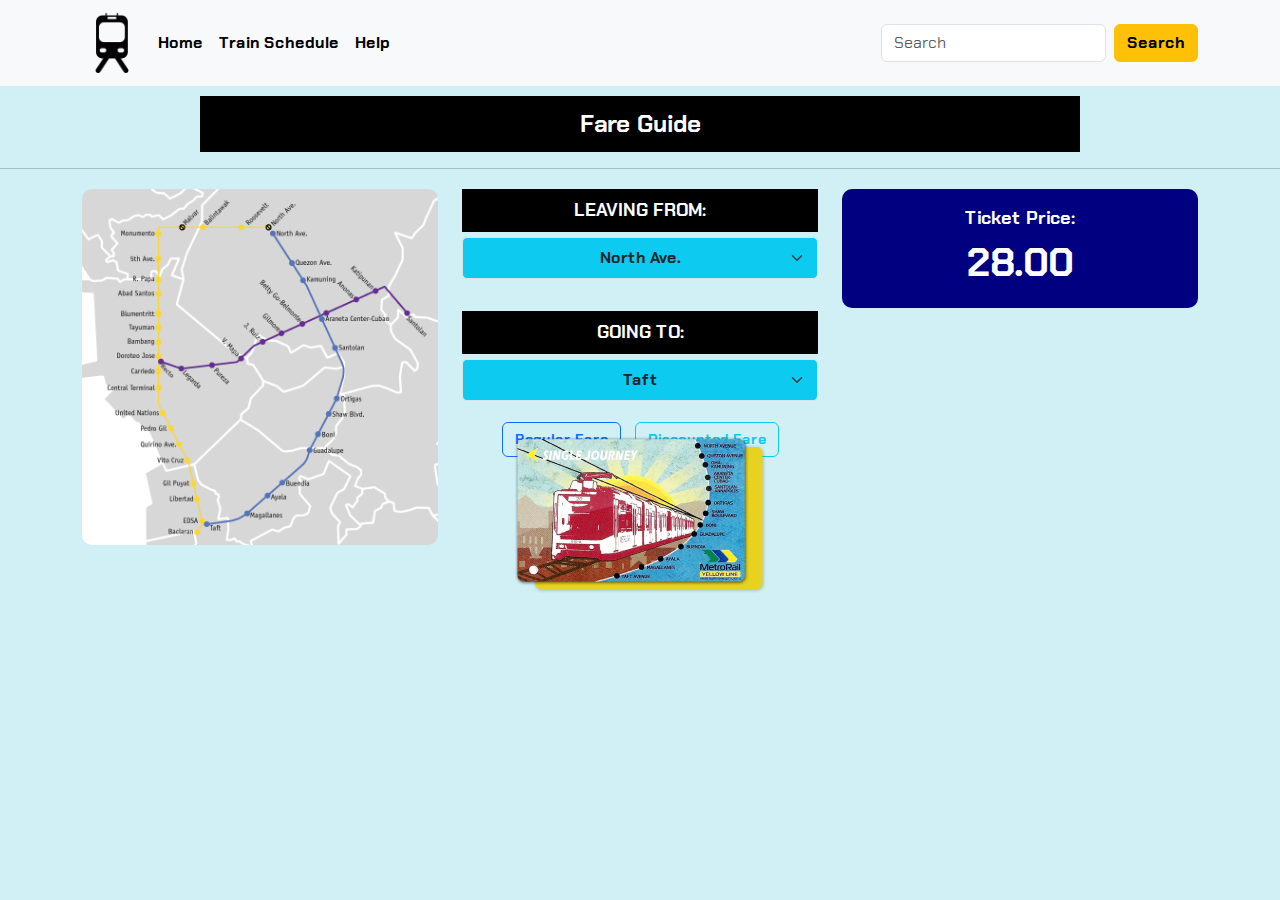
==== index.html @ ac31e0e7 "Add files via upload" ====
<!DOCTYPE html>
<html lang="en">
<head>
    <meta charset="UTF-8">
    <meta name="viewport" content="width=device-width, initial-scale=1.0">
    <title>MRT Fare Guide</title>
    <link href="https://cdn.jsdelivr.net/npm/bootstrap@5.3.3/dist/css/bootstrap.min.css" rel="stylesheet" integrity="sha384-QWTKZyjpPEjISv5WaRU9OFeRpok6YctnYmDr5pNlyT2bRjXh0JMhjY6hW+ALEwIH" crossorigin="anonymous">
    <script src="https://cdn.jsdelivr.net/npm/bootstrap@5.3.3/dist/js/bootstrap.bundle.min.js" integrity="sha384-YvpcrYf0tY3lHB60NNkmXc5s9fDVZLESaAA55NDzOxhy9GkcIdslK1eN7N6jIeHz" crossorigin="anonymous"></script>
    <link rel="stylesheet" href="css/style.css">
    <link rel="preconnect" href="https://fonts.googleapis.com">
    <link rel="preconnect" href="https://fonts.gstatic.com" crossorigin>
    <link href="https://fonts.googleapis.com/css2?family=Chakra+Petch:ital,wght@0,300;0,400;0,500;0,600;0,700;1,300;1,400;1,500;1,600;1,700&display=swap" rel="stylesheet">
</head>
<body>
    <nav class="navbar navbar-light bg-light">
        <div class="container">
            <a class="navbar-brand" href="#"><img src="assets/images/3843.png" alt="Logo" height="60"></a>
            <a href="#" class="me-3">Home</a>
            <a href="#" class="me-3">Train Schedule</a>
            <a href="contact-info.html">Help</a>
            <form class="d-flex ms-auto">
                <input class="form-control me-2" type="search" placeholder="Search">
                <button class="btn btn-warning" type="submit">Search</button>
            </form>
        </div>
    </nav>
    
    <div class="fare-guide">Fare Guide</div>

    <hr>
    
    <div class="container fare-section">
        <div class="row">
            <div class="col-md-4">
                <img src="assets/images/mapa-metro-manila2.png" alt="Train Map" class="img-fluid">
            </div>
            <div class="col-md-4 text-center">
                <div class="fw-bold bg-black text-white p-2">LEAVING FROM:</div>
                <select class="form-select mb-3 bg-info text-center" id="leavingFrom">
                    <option>North Ave.</option>
                    <option>Quezon Ave.</option>
                    <option>Kamuning</option>
                    <option>Cubao</option>
                    <option>Santolan</option>
                    <option>Ortigas</option>
                    <option>Shaw Blvd.</option>
                    <option>Boni</option>
                    <option>Guadalupe</option>
                    <option>Buendia</option>
                    <option>Ayala</option>
                    <option>Magallanes</option>
                    <option>Taft</option>
                </select>
                <div class="fw-bold bg-black text-white p-2 mt-3">GOING TO:</div>
                <select class="form-select bg-info text-center" id="goingTo">
                    <option>Taft</option>
                    <option>Magallanes</option>
                    <option>Ayala</option>
                    <option>Buendia</option>
                    <option>Guadalupe</option>
                    <option>Boni</option>
                    <option>Shaw Blvd.</option>
                    <option>Ortigas</option>
                    <option>Santolan</option>
                    <option>Cubao</option>
                    <option>Kamuning</option>
                    <option>Quezon Ave.</option>
                    <option>North Ave.</option>
                </select>
                <div class="mt-3">
                    <button class="btn btn-outline-primary" id="regularBtn">Regular Fare</button>
                    <button class="btn btn-outline-info" id="discountedBtn">Discounted Fare</button>
                </div>
            </div>
            <div class="col-md-4">
                <div class="fare-box text-center p-3" id="fare">
                    <div class="text-white fw-bold">Ticket Price:</div>
                    <div class="fs-1">28.00</div>
                </div>
            </div>
        </div>
        <div class="text-center">
            <img src="assets/images/SINGLE.png" alt="Train Ticket" class="img-fluid" width="200" id="trainTicket">
        </div>
    </div>

    <script>
        function calculateFare(type) {
            let regularFare = 28.00;
            let discountedFare = regularFare * 0.8;

            let fareElement = document.querySelector("#fare .fs-1"); 

            if (type === "regular") {
                fareElement.textContent = regularFare.toFixed(2);
            } else if (type === "discounted") {
                fareElement.textContent = discountedFare.toFixed(2);
            }
        }

        document.getElementById("regularBtn").onclick = function() {
            calculateFare("regular");
        };

        document.getElementById("discountedBtn").onclick = function() {
            calculateFare("discounted");
        };
    </script>
</body>
</html>
---- css/style.css ----
body {
    background-color: #d0f0f5;
    font-family: 'Chakra Petch', sans-serif;
}

.navbar {
    background-color: #e3f2fd;
}

.navbar a {
    text-decoration: none;
    color: black;
    font-weight: bold;
}

.navbar .btn-warning {
    color: black;
    font-weight: bold;
}

.fare-guide {
    text-align: center;
    font-weight: bold;
    font-size: 24px;
    background: black;
    color: white;
    padding: 10px;
    margin-top: 10px;
    margin-left: 200px;
    margin-right: 200px;
}

.fare-section {
    margin-top: 20px;
}

.fw-bold {
    font-size: 18px;
}

.bg-info {
    font-size: 16px;
    font-weight: bold;
    border-radius: 5px;
    display: inline-block;
    padding: 8px 12px;
    margin-top: 5px;
}

.btn-outline-primary,
.btn-outline-info {
    font-size: 14px;
    font-weight: bold;
    margin: 5px;
}

.fare-box {
    background: navy;
    color: white;
    padding: 20px;
    text-align: center;
    font-size: 48px;
    font-weight: bold;
    border-radius: 10px;
}

.img-fluid {
    border-radius: 10px;
}

#trainTicket {
    width: 350px;
    margin-top: -155px;
}
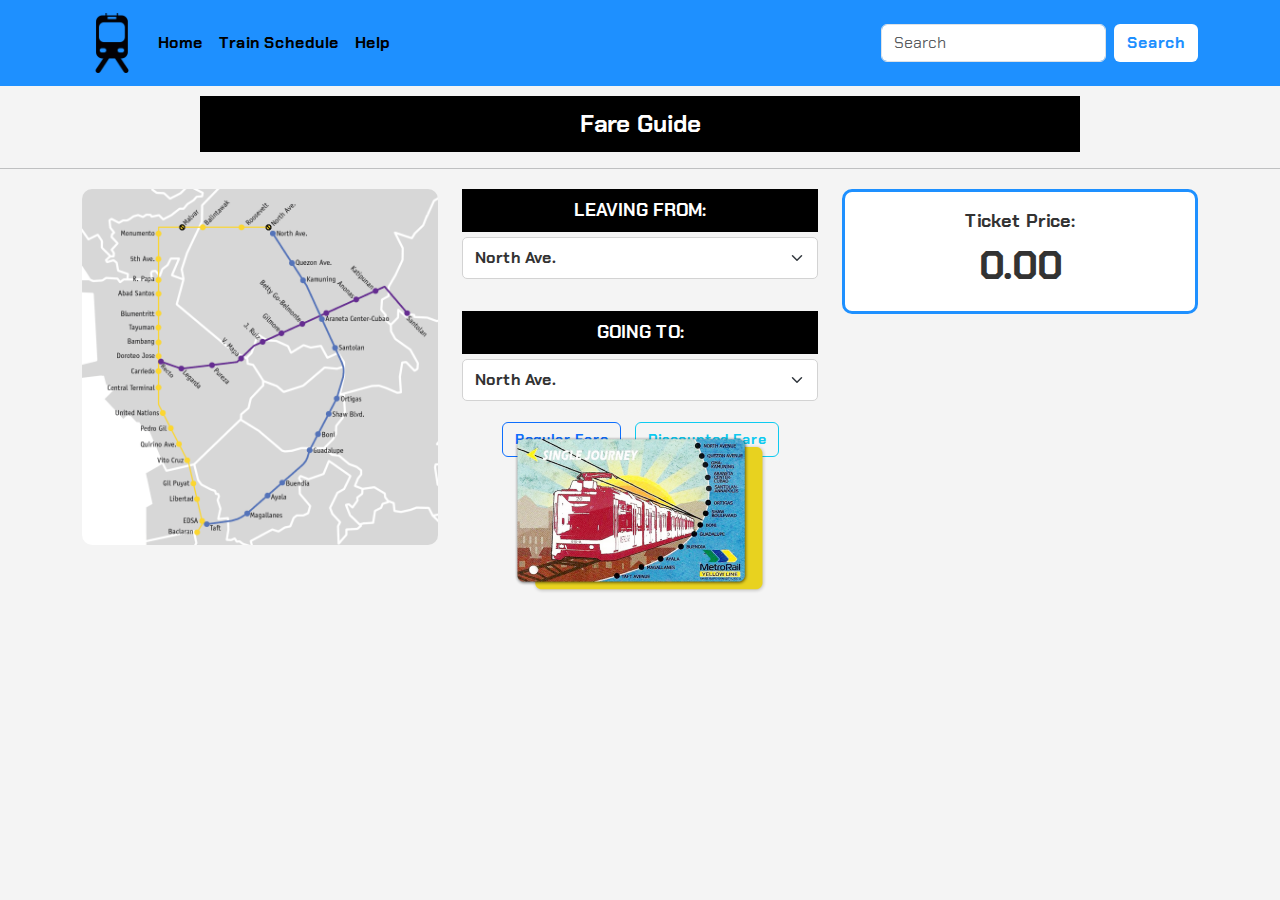
==== commit 4cb06a3b: "Add files via upload" ====
--- a/index.html
+++ b/index.html
@@ -12,15 +12,15 @@
     <link href="https://fonts.googleapis.com/css2?family=Chakra+Petch:ital,wght@0,300;0,400;0,500;0,600;0,700;1,300;1,400;1,500;1,600;1,700&display=swap" rel="stylesheet">
 </head>
 <body>
-    <nav class="navbar navbar-light bg-light">
+    <nav class="navbar navbar-light">
         <div class="container">
             <a class="navbar-brand" href="#"><img src="assets/images/3843.png" alt="Logo" height="60"></a>
-            <a href="#" class="me-3">Home</a>
-            <a href="#" class="me-3">Train Schedule</a>
+            <a href="index.html" class="me-3">Home</a>
+            <a href="train-schedule.html" class="me-3">Train Schedule</a>
             <a href="contact-info.html">Help</a>
             <form class="d-flex ms-auto">
                 <input class="form-control me-2" type="search" placeholder="Search">
-                <button class="btn btn-warning" type="submit">Search</button>
+                <button class="btn" type="submit">Search</button>
             </form>
         </div>
     </nav>
@@ -36,75 +36,124 @@
             </div>
             <div class="col-md-4 text-center">
                 <div class="fw-bold bg-black text-white p-2">LEAVING FROM:</div>
-                <select class="form-select mb-3 bg-info text-center" id="leavingFrom">
-                    <option>North Ave.</option>
-                    <option>Quezon Ave.</option>
-                    <option>Kamuning</option>
-                    <option>Cubao</option>
-                    <option>Santolan</option>
-                    <option>Ortigas</option>
-                    <option>Shaw Blvd.</option>
-                    <option>Boni</option>
-                    <option>Guadalupe</option>
-                    <option>Buendia</option>
-                    <option>Ayala</option>
-                    <option>Magallanes</option>
-                    <option>Taft</option>
+                <select class="form-select mb-3 station-form" id="leavingFrom">
+                  <option>North Ave.</option>
+                  <option>Quezon Ave.</option>
+                  <option>Kamuning</option>
+                  <option>Cubao</option>
+                  <option>Santolan</option>
+                  <option>Ortigas</option>
+                  <option>Shaw Blvd.</option>
+                  <option>Boni</option>
+                  <option>Guadalupe</option>
+                  <option>Buendia</option>
+                  <option>Ayala</option>
+                  <option>Magallanes</option>
+                  <option>Taft</option>
                 </select>
                 <div class="fw-bold bg-black text-white p-2 mt-3">GOING TO:</div>
-                <select class="form-select bg-info text-center" id="goingTo">
-                    <option>Taft</option>
-                    <option>Magallanes</option>
-                    <option>Ayala</option>
-                    <option>Buendia</option>
-                    <option>Guadalupe</option>
-                    <option>Boni</option>
-                    <option>Shaw Blvd.</option>
-                    <option>Ortigas</option>
-                    <option>Santolan</option>
-                    <option>Cubao</option>
-                    <option>Kamuning</option>
-                    <option>Quezon Ave.</option>
-                    <option>North Ave.</option>
+                <select class="form-select station-form" id="goingTo">
+                  <option>North Ave.</option>
+                  <option>Quezon Ave.</option>
+                  <option>Kamuning</option>
+                  <option>Cubao</option>
+                  <option>Santolan</option>
+                  <option>Ortigas</option>
+                  <option>Shaw Blvd.</option>
+                  <option>Boni</option>
+                  <option>Guadalupe</option>
+                  <option>Buendia</option>
+                  <option>Ayala</option>
+                  <option>Magallanes</option>
+                  <option>Taft</option>
                 </select>
                 <div class="mt-3">
-                    <button class="btn btn-outline-primary" id="regularBtn">Regular Fare</button>
-                    <button class="btn btn-outline-info" id="discountedBtn">Discounted Fare</button>
+                  <button class="btn btn-outline-primary" id="regularBtn">Regular Fare</button>
+                  <button class="btn btn-outline-info" id="discountedBtn">Discounted Fare</button>
                 </div>
+              </div>
+              <div class="col-md-4">
+                <div class="fare-box text-center p-3" id="fare">
+                  <div class="fw-bold">Ticket Price:</div>
+                  <div class="fs-1" id="fareAmount">0.00</div>
+                </div>
+              </div>
             </div>
-            <div class="col-md-4">
-                <div class="fare-box text-center p-3" id="fare">
-                    <div class="text-white fw-bold">Ticket Price:</div>
-                    <div class="fs-1">28.00</div>
-                </div>
+            <div class="text-center">
+              <img src="assets/images/SINGLE.png" alt="Train Ticket" class="img-fluid" width="200" id="trainTicket">
             </div>
-        </div>
-        <div class="text-center">
-            <img src="assets/images/SINGLE.png" alt="Train Ticket" class="img-fluid" width="200" id="trainTicket">
-        </div>
-    </div>
+          </div>
+        
+          <script>
+            const fareAmountElement = document.getElementById('fareAmount');
+            const regularFareButton = document.getElementById('regularBtn');
+            const discountedFareButton = document.getElementById('discountedBtn');
+        
+            function calculateRegularFare() {
+                let fromStation = document.getElementById('leavingFrom').value;
+                let toStation = document.getElementById('goingTo').value;
 
-    <script>
-        function calculateFare(type) {
-            let regularFare = 28.00;
-            let discountedFare = regularFare * 0.8;
+                if (fromStation === toStation) {
+                  fareAmountElement.textContent = "Cannot select the same station.";
+                  return;
+                }
 
-            let fareElement = document.querySelector("#fare .fs-1"); 
+                const goingToSelect = document.getElementById('goingTo');
+                const options = goingToSelect.querySelectorAll('option');
+                const stations = Array.from(options).map(option => option.text);
 
-            if (type === "regular") {
-                fareElement.textContent = regularFare.toFixed(2);
-            } else if (type === "discounted") {
-                fareElement.textContent = discountedFare.toFixed(2);
+                let fromIndex = stations.indexOf(fromStation);
+                let toIndex = stations.indexOf(toStation);
+
+                let numStops = Math.abs(toIndex - fromIndex);
+
+                let fare = 0;
+
+                switch (numStops) {
+                    case 0:
+                    case 1:
+                    case 2:
+                    fare = 13;
+                    break;
+                    case 3:
+                    case 4:
+                    fare = 16;
+                    break;
+                    case 5:
+                    case 6:
+                    case 7:
+                    fare = 20;
+                    break;
+                    case 8:
+                    case 9:
+                    case 10:
+                    fare = 24;
+                    break;
+                    default:
+                    fare = 28;
+                    break;
+                }
+
+                console.log(fromStation, toStation, numStops, fare); // Debugging output
+
+                return fare;
             }
-        }
-
-        document.getElementById("regularBtn").onclick = function() {
-            calculateFare("regular");
-        };
-
-        document.getElementById("discountedBtn").onclick = function() {
-            calculateFare("discounted");
-        };
-    </script>
+        
+            regularFareButton.addEventListener('click', function() {
+              let regularFare = calculateRegularFare();
+              fareAmountElement.textContent = regularFare.toFixed(2);
+            });
+        
+            discountedFareButton.addEventListener('click', function() {
+              let regularFare = calculateRegularFare();
+        
+              if (regularFare >= 13 && regularFare <= 28) {
+                let discountedFare = regularFare * 0.8;
+                fareAmountElement.textContent = discountedFare.toFixed(2);
+              } else {
+                alert("Please select a station.");
+              }
+            });
+          </script>
 </body>
 </html>--- a/css/style.css
+++ b/css/style.css
@@ -1,10 +1,10 @@
 body {
-    background-color: #d0f0f5;
+    background-color: #F4F4F4;
     font-family: 'Chakra Petch', sans-serif;
 }
 
 .navbar {
-    background-color: #e3f2fd;
+    background-color: #1E90FF;
 }
 
 .navbar a {
@@ -13,8 +13,9 @@
     font-weight: bold;
 }
 
-.navbar .btn-warning {
-    color: black;
+.navbar .btn {
+    background-color: white;
+    color: #1E90FF;
     font-weight: bold;
 }
 
@@ -38,7 +39,10 @@
     font-size: 18px;
 }
 
-.bg-info {
+.station-form {
+    background-color: #FFFFFF;
+    border: 1px solid #D3D3D3;
+    color: #333333;
     font-size: 16px;
     font-weight: bold;
     border-radius: 5px;
@@ -55,9 +59,10 @@
 }
 
 .fare-box {
-    background: navy;
-    color: white;
-    padding: 20px;
+    background-color: #FFFFFF;
+    border: 3px solid #1E90FF;
+    color: #333333; 
+    padding: 20px; 
     text-align: center;
     font-size: 48px;
     font-weight: bold;
